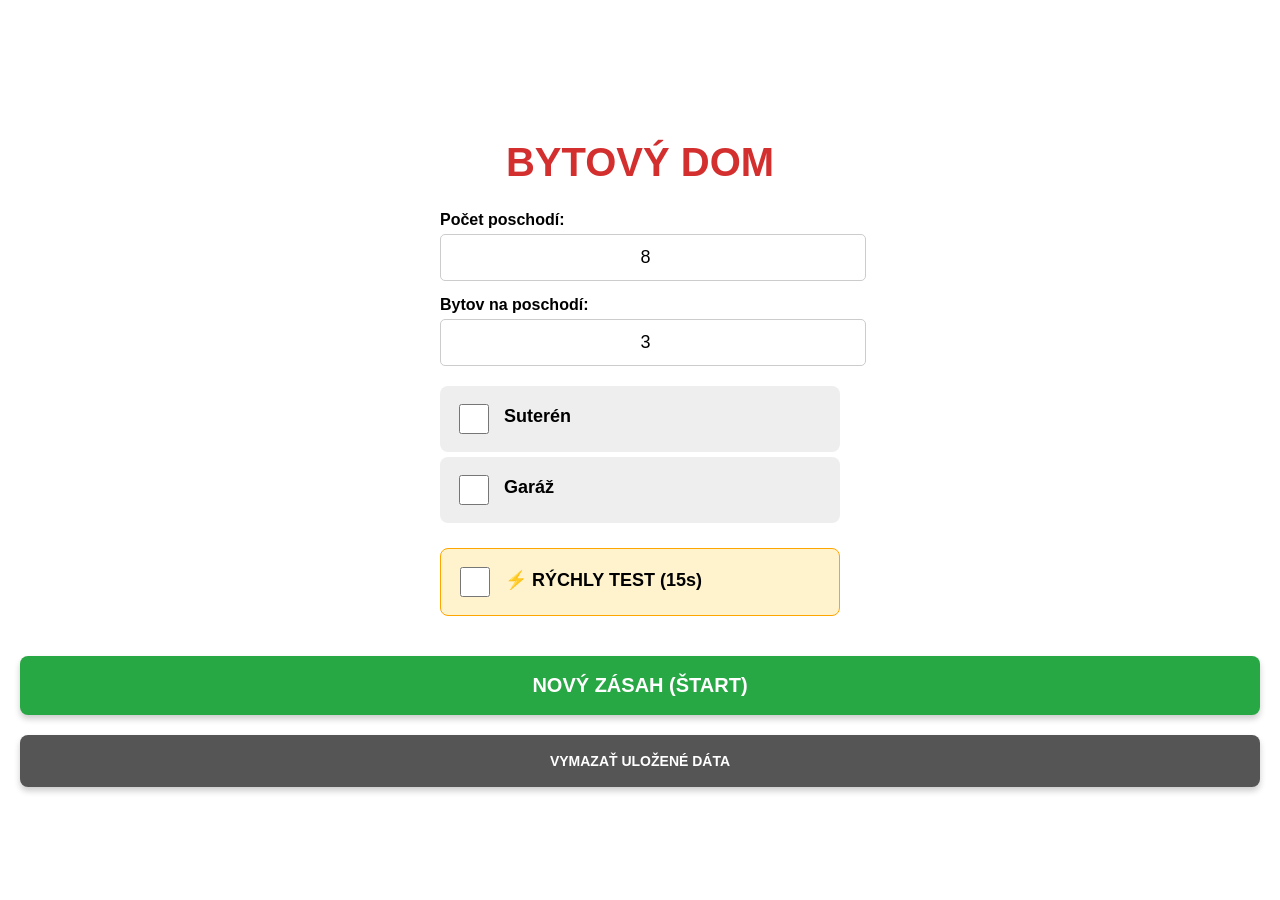
==== byty.html @ 1452c09b "Add files via upload" ====
<!DOCTYPE html>
<html lang="sk">
<head>
<link rel="manifest" href="manifest.json">
<meta charset="UTF-8">
<meta name="viewport" content="width=device-width, initial-scale=1.0, maximum-scale=1.0, user-scalable=no">
<meta name="mobile-web-app-capable" content="yes">
<meta name="apple-mobile-web-app-capable" content="yes">
<meta name="theme-color" content="#d32f2f">
<title>VELITEĽ: Bytový dom</title>
<style>
    /* CSS CORE */
    :root { --primary: #d32f2f; --dark: #222; --light: #f4f4f4; --blue: #007bff; --green: #28a745; }
    body { font-family: -apple-system, BlinkMacSystemFont, "Segoe UI", Roboto, Arial, sans-serif; background: var(--light); margin: 0; padding: 0; display: flex; flex-direction: column; height: 100vh; overflow: hidden; user-select: none; }
    
    /* NAVIGÁCIA */
    .tabs { display: flex; background: var(--dark); color: white; height: 60px; flex-shrink: 0; z-index: 100; box-shadow: 0 2px 5px rgba(0,0,0,0.2); }
    .tab { flex: 1; text-align: center; line-height: 60px; cursor: pointer; border-bottom: 5px solid transparent; font-weight: bold; font-size: 16px; text-transform: uppercase; }
    .tab.active { border-bottom-color: var(--primary); background: #333; }
    
    .sys-status { position: absolute; top: 20px; right: 15px; width: 12px; height: 12px; border-radius: 50%; background: gray; z-index: 200; border: 2px solid white; }
    .sys-running { background: #00ff00; box-shadow: 0 0 8px #00ff00; animation: pulseDot 1s infinite; }
    @keyframes pulseDot { 0% { opacity: 1; } 50% { opacity: 0.3; } 100% { opacity: 1; } }

    .tab-content { display: none; flex: 1; overflow-y: auto; position: relative; -webkit-overflow-scrolling: touch; padding-bottom: 80px; }
    .tab-content.active { display: block; }

    /* SETUP */
    .setup-screen { position: absolute; top: 0; left: 0; width: 100%; height: 100%; background: white; z-index: 5000; display: flex; flex-direction: column; align-items: center; justify-content: center; padding: 20px; box-sizing: border-box; }
    .setup-group { width: 100%; max-width: 400px; margin-bottom: 20px; text-align: left; }
    .setup-group label { font-weight: bold; display: block; margin-bottom: 5px; }
    .setup-group input { width: 100%; padding: 12px; font-size: 18px; border: 1px solid #ccc; border-radius: 5px; text-align: center; }
    .btn-big { width: 100%; padding: 18px; font-size: 20px; font-weight: bold; color: white; border: none; border-radius: 8px; cursor: pointer; margin-top: 15px; box-shadow: 0 4px 6px rgba(0,0,0,0.2); }
    .btn-green { background: var(--green); }
    .chk-line { display: flex; align-items: center; background: #eee; padding: 15px; margin-bottom: 5px; border-radius: 8px; font-size: 18px; }
    .chk-line input { width: 30px; height: 30px; margin-right: 15px; }

    /* MAPA */
    .table-wrapper { width: 100%; height: 100%; overflow: auto; padding: 5px; box-sizing: border-box; display:flex; flex-direction: column; align-items: center; }
    #mapScaleWrapper { transform-origin: top center; width: 100%; max-width: 700px; transition: transform 0.2s; padding-bottom: 60px; }
    
    .base-station { background: #e3f2fd; border: 3px dashed #007bff; padding: 15px; margin-bottom: 20px; text-align: center; border-radius: 8px; cursor: pointer; }
    .base-title { font-size: 16px; font-weight: bold; color: #0056b3; text-transform: uppercase; }
    .badge-zone { min-height: 40px; display: flex; flex-wrap: wrap; gap: 6px; justify-content: center; align-items: center; }

    /* TABLE LAYOUT */
    table.grid-table { width: 100%; border-collapse: collapse; background: white; table-layout: fixed; margin-bottom: 20px; }
    .grid-table th { background: #333; color: white; padding: 10px 2px; font-size: 11px; position: sticky; top: 0; z-index: 10; }
    .grid-table td { border: 1px solid #999; padding: 4px; text-align: center; vertical-align: middle; height: 50px; }
    
    .floor-header { background: #ddd; font-weight: bold; text-align: left; padding-left: 10px !important; font-size: 15px; border-top: 2px solid #444; color: black; }
    .room-id { font-weight: bold; color: var(--blue); text-decoration: underline; cursor: pointer; font-size: 16px; background: #fff; }
    .room-id.active { background: #ffeb3b !important; border: 3px solid black; }

    input.cell-inp { width: 100%; text-align: center; border: 1px solid #aaa; padding: 10px 0; font-size: 18px; font-weight: bold; border-radius: 4px; background: #fff; color: black; }
    input.cell-chk { width: 25px; height: 25px; border: 1px solid #666; }

    /* ODZNAKY & KARTY */
    .badge { display: inline-block; padding: 6px 10px; border-radius: 6px; font-size: 13px; font-weight: bold; color: white; margin: 3px; cursor: pointer; border: 1px solid rgba(0,0,0,0.3); box-shadow: 0 2px 4px rgba(0,0,0,0.3); }
    .badge.selected { border: 3px solid black; transform: scale(1.15); z-index: 100; box-shadow: 0 0 10px black; }
    .badge.badge-alarm { background-color: red !important; border-color: yellow !important; animation: pulse-red 1s infinite !important; box-shadow: 0 0 15px red; z-index: 200; }

    .group-card { background: white; border: 1px solid #ccc; border-radius: 8px; margin-bottom: 12px; padding: 12px; box-shadow: 0 2px 5px rgba(0,0,0,0.1); position: relative; overflow: hidden; transition: all 0.3s; }
    .group-card.selected { border: 4px solid var(--blue); background: #f0f8ff; }
    .group-card.card-alarm { border: 4px solid red !important; background: #ffebee !important; animation: pulse-red 1s infinite !important; box-shadow: 0 0 15px rgba(255,0,0,0.5) !important; z-index: 100; }

    @keyframes pulse-red { 0% { transform: scale(1); } 50% { transform: scale(1.02); background-color: #ffcdd2; border-color: red; } 100% { transform: scale(1); } }

    .card-color-strip { position: absolute; top:0; left:0; bottom:0; width: 12px; }
    .card-header { display: flex; justify-content: space-between; align-items: center; margin-bottom: 10px; padding-left: 20px; }
    .card-timer { font-family: monospace; font-size: 24px; font-weight: bold; background: #eee; padding: 5px 10px; border-radius: 6px; min-width: 80px; text-align: center; }
    .card-timer.running { background: #c8e6c9; color: #006400; border: 2px solid green; }
    .card-controls { display: flex; gap: 8px; flex-wrap: wrap; margin-top: 5px; align-items: center; padding-left: 20px; }
    .btn-ctrl { padding: 12px; border: none; border-radius: 6px; font-weight: bold; color: white; cursor: pointer; font-size: 14px; flex: 1; }
    .mem-input { width: 70px; padding: 8px; text-align: center; font-weight: bold; font-size: 18px; border: 2px solid #aaa; border-radius: 6px; z-index: 50; position: relative; }

    /* FOOTER */
    .footer { position: fixed; bottom: 0; left: 0; width: 100%; background: #222; color: white; display: flex; justify-content: space-around; padding: 12px 0; border-top: 4px solid var(--primary); font-size: 12px; z-index: 2000; box-shadow: 0 -4px 10px rgba(0,0,0,0.3); }
    .f-val { font-size: 18px; font-weight: bold; display: block; margin-top: 2px; }

    /* MODAL */
    .modal-wrap { position: fixed; top: 0; left: 0; width: 100%; height: 100%; background: rgba(0,0,0,0.9); z-index: 6000; display: none; align-items: center; justify-content: center; }
    .modal-box { background: white; width: 90%; max-width: 450px; padding: 25px; border-radius: 10px; text-align: center; border: 5px solid #333; }
    .modal-btn { width: 100%; padding: 15px; margin-top: 10px; border: none; font-weight: bold; color: white; border-radius: 8px; cursor: pointer; font-size: 18px; }
    .btn-overview { position: fixed; bottom: 90px; right: 20px; z-index: 4000; background: rgba(0,0,0,0.85); color: white; border: 2px solid white; padding: 12px 18px; border-radius: 30px; font-weight: bold; box-shadow: 0 4px 15px rgba(0,0,0,0.4); backdrop-filter: blur(5px); }

    /* TLAČ */
    @media print {
        .setup-screen, .tabs, .footer, .btn-ctrl, .base-station, button, .modal-wrap, .btn-overview, .sys-status { display: none !important; }
        body { height: auto; overflow: visible; background: white; padding: 0; margin: 0; }
        .tab-content { display: none !important; } 
        #final-report { display: block !important; font-family: sans-serif; padding: 20px; }
        .rep-table { width: 100%; border-collapse: collapse; margin-bottom: 15px; font-size: 12px; }
        .rep-table th, .rep-table td { border: 1px solid black; padding: 8px; text-align: center; }
    }
    #final-report { display: none; }
</style>
</head>
<body>

<div id="setupScreen" class="setup-screen">
    <h1 style="color:var(--primary); font-size:2.5rem;">BYTOVÝ DOM</h1>
    <div class="setup-group">
        <label>Počet poschodí:</label><input type="number" id="inpFloors" value="8">
        <label style="margin-top:15px">Bytov na poschodí:</label><input type="number" id="inpApts" value="3">
        <div style="margin-top:20px">
            <div class="chk-line"><input type="checkbox" id="chkSut"><label>Suterén</label></div>
            <div class="chk-line"><input type="checkbox" id="chkGar"><label>Garáž</label></div>
        </div>
    </div>
    <div class="setup-group">
        <div class="chk-line" style="background:#fff3cd; border:1px solid orange;">
            <input type="checkbox" id="chkTestMode"><label>⚡ RÝCHLY TEST (15s)</label>
        </div>
    </div>
    <button class="btn-big btn-green" onclick="appInit()">NOVÝ ZÁSAH (ŠTART)</button>
    <button class="btn-big" style="background:#555; margin-top:20px; font-size:14px;" onclick="forceReset()">VYMAZAŤ ULOŽENÉ DÁTA</button>
</div>

<div class="tabs">
    <div class="tab active" onclick="switchTab('map')">MAPA</div>
    <div class="tab" onclick="switchTab('forces')">SILY (ADP)</div>
    <div class="tab" onclick="switchTab('log')">DENNÍK</div>
    <div id="sysIndicator" class="sys-status"></div>
</div>

<div id="viewMap" class="tab-content active">
    <button class="btn-overview" onclick="toggleOverview()">👁️ CELÝ POHĽAD</button>
    <div id="mapRenderArea" class="table-wrapper">
        <div id="mapScaleWrapper">
            <div class="base-station">
                <div class="base-title">NÁSTUPNÝ PRIESTOR / ZÁKLADŇA</div>
                <div id="zone_BASE" class="badge-zone" onclick="logicHandleRoomClick('BASE')"></div>
            </div>
            <div id="gridContainer"></div>
        </div>
    </div>
</div>

<div id="viewForces" class="tab-content">
    <div style="padding:10px; padding-bottom: 120px;">
        <button class="btn-big" style="background:#333; margin-bottom:15px;" onclick="addForce()">+ PRIDAŤ SKUPINU</button>
        <div id="forcesList"></div>
    </div>
</div>

<div id="viewLog" class="tab-content" style="padding:10px;">
    <button class="btn-big" style="background:var(--primary); margin-bottom:20px; border:2px solid black;" onclick="finishIncident()">🏁 UKONČIŤ A TLAČIŤ</button>
    <button class="btn-big" style="background:#555; margin-bottom:20px;" onclick="forceReset()">🗑️ VYMAZAŤ DÁTA</button>
    <div id="logContent" style="font-family:monospace; font-size:12px;"></div>
</div>

<div class="footer">
    <div>PREHĽ.<br><span id="statSearch" class="f-val">0</span></div>
    <div>OSOBY<br><span id="statPers" class="f-val">0</span></div>
    <div style="color:#ff5252">ZRAN.<br><span id="statInj" class="f-val">0</span></div>
    <div style="color:#aaa">EXIT.<br><span id="statDead" class="f-val">0</span></div>
    <div style="color:#69f0ae">EVAK.<br><span id="statEvac" class="f-val">0</span></div>
    <div class="ver" style="position:absolute;right:2px;bottom:2px;font-size:9px;color:#555">v5.0</div>
</div>

<div id="modalGroup" class="modal-wrap">
    <div class="modal-box">
        <h2 id="mTitle">...</h2>
        <p id="mInfo">...<p>
        <div id="mAlarm" style="display:none; background:red; color:white; padding:10px; margin-bottom:10px; font-weight:bold;">🚨 POPLACH!</div>
        <button id="mBtnCheck" class="btn-big" style="background:orange; color:black; display:none;" onclick="confirmCheck()">POTVRDIŤ KONTROLU</button>
        <button class="btn-big" style="background:#007bff; margin-top:5px;" onclick="moveGroupFromModal()">PRESUNÚŤ</button>
        <button class="btn-big" style="background:orange; color:black" onclick="resetAir()">NOVÝ VZDUCH</button>
        <button class="btn-big" style="background:#d32f2f; margin-top:5px;" onclick="removeForce()">UKONČIŤ ČINNOSŤ</button>
        <button class="btn-big" style="background:#777; margin-top:15px;" onclick="document.getElementById('modalGroup').style.display='none'">ZAVRIEŤ</button>
    </div>
</div>

<div id="final-report">
    <h1>ZÁVEREČNÁ SPRÁVA O ZÁSAHU</h1>
    <p><strong>Typ:</strong> Bytový dom | <strong>Dátum:</strong> <span id="repDate"></span></p>
    
    <h3>1. Štatistika</h3>
    <table class="rep-table" style="width:100%">
        <tr><th>Prehľadané</th><th>Osoby</th><th>Zranení</th><th>Exitus</th><th>Evakuovaní</th></tr>
        <tr><td id="repSearch">0</td><td id="repPers">0</td><td id="repInj">0</td><td id="repDead">0</td><td id="repEvac">0</td></tr>
    </table>

    <h3>2. Detail Priestorov</h3>
    <table class="rep-table" style="width:100%">
        <thead><tr><th>Priestor</th><th>Osoby</th><th>Zranení</th><th>Exitus</th><th>Evakuovaní</th><th>Stav</th></tr></thead>
        <tbody id="repRoomsTable"></tbody>
    </table>

    <h3>3. Nasadené sily</h3>
    <p><strong>Celkový počet nasadených hasičov:</strong> <span id="repTotalMem" style="font-weight:bold">0</span></p>
    <table class="rep-table" style="width:100%">
        <thead><tr><th>Skupina</th><th>Členov</th><th>Poloha</th><th>Stav</th></tr></thead>
        <tbody id="repGroupTable"></tbody>
    </table>

    <h3>4. Denník</h3>
    <div id="repLog" style="font-family:monospace; font-size:11px; white-space: pre-wrap;"></div>
</div>

<script>
    const COLORS = [{bg:'#007bff',txt:'white'},{bg:'#ffd700',txt:'black'},{bg:'#28a745',txt:'white'},{bg:'#dc3545',txt:'white'},{bg:'#17a2b8',txt:'black'},{bg:'#6f42c1',txt:'white'},{bg:'#fd7e14',txt:'black'},{bg:'#e83e8c',txt:'white'},{bg:'#8B4513',txt:'white'},{bg:'#000000',txt:'white'}];
    
    // UNIKÁTNY KĽÚČ PRE BYTY
    const STORAGE_KEY = 'DATA_TREZOR_BYTY_V5';

    let APP = { 
        floors: 8, apts: 3, rooms: {}, groups:[], 
        selectedGroupId:null, 
        intervals:[900,1200,1500], // 15, 20, 25 min
        logs:[], audioCtx:null, overviewMode:false,
        lastId: 0, isRunning: false
    };

    function saveData() { if(APP.isRunning) localStorage.setItem(STORAGE_KEY, JSON.stringify(APP)); }
    function loadData() {
        const data = localStorage.getItem(STORAGE_KEY);
        if(data) { try { APP = { ...APP, ...JSON.parse(data) }; APP.audioCtx = null; return true; } catch(e){ return false; } }
        return false;
    }
    function forceReset() { if(confirm("Naozaj vymazať všetko?")) { localStorage.removeItem(STORAGE_KEY); location.reload(); } }

    function initAudio() { try { if(!APP.audioCtx) APP.audioCtx = new (window.AudioContext||window.webkitAudioContext)(); } catch(e){} }
    function playAlarmBeep(lvl){ 
        if(!APP.audioCtx)return; if(APP.audioCtx.state==='suspended')APP.audioCtx.resume(); 
        const o=APP.audioCtx.createOscillator(); const g=APP.audioCtx.createGain(); 
        o.frequency.value=800 + (lvl*100); o.connect(g); g.connect(APP.audioCtx.destination); 
        o.start(); o.stop(APP.audioCtx.currentTime+0.5); 
    }

    window.onload = function() {
        if(loadData() && APP.isRunning) {
            document.getElementById('setupScreen').style.display='none';
            initAudio();
            renderMapStructure(); renderMapBadgesOnly(); renderGroupList();
            setInterval(coreGameLoop, 1000);
            document.getElementById('sysIndicator').classList.add('sys-running');
            dbLog("--- OBNOVENIE RELÁCIE ---");
        }
    };

    function appInit() {
        initAudio();
        APP.floors = parseInt(document.getElementById('inpFloors').value);
        APP.apts = parseInt(document.getElementById('inpApts').value);
        if(document.getElementById('chkTestMode').checked) APP.intervals = [15,30,45];
        
        for(let f=APP.floors; f>=1; f--) {
            for(let a=1; a<=APP.apts; a++) dbCreateRoom(`${f}.${a}`);
        }
        if(document.getElementById('chkGar').checked) dbCreateRoom('GAR');
        if(document.getElementById('chkSut').checked) dbCreateRoom('SUT');

        APP.isRunning = true;
        document.getElementById('setupScreen').style.display='none';
        renderMapStructure(); renderMapBadgesOnly(); 
        
        setInterval(coreGameLoop, 1000);
        document.getElementById('sysIndicator').classList.add('sys-running');
        dbLog("Štart systému: Bytový dom");
        saveData();
    }

    function dbCreateRoom(id) { APP.rooms[id] = {s:false, p:0, i:0, d:0, e:0}; }

    function renderMapStructure() {
        let h = `<table class="grid-table"><thead><tr>
            <th>BYT</th><th>JEDNOTKY</th><th>✔</th><th>🔑</th><th>OS</th><th>ZR</th><th>EX</th><th>EV</th>
        </tr></thead><tbody>`;
        
        const row = (id) => `<tr>
            <td class="room-id" id="cell_${id}" onclick="logicHandleRoomClick('${id}')">${id}</td>
            <td id="badge_${id}" class="badge-zone" onclick="logicHandleRoomClick('${id}')"></td>
            <td><input type="checkbox" class="cell-chk" ${APP.rooms[id].s?'checked':''} onchange="dbUpdateRoom('${id}','s',this.checked)"></td>
            <td><input type="checkbox" class="cell-chk"></td>
            <td><input type="number" class="cell-inp" value="${APP.rooms[id].p}" onclick="this.select()" onchange="dbUpdateRoom('${id}','p',this.value)"></td>
            <td><input type="number" class="cell-inp" value="${APP.rooms[id].i}" style="color:red" onclick="this.select()" onchange="dbUpdateRoom('${id}','i',this.value)"></td>
            <td><input type="number" class="cell-inp" value="${APP.rooms[id].d}" style="background:black;color:white" onclick="this.select()" onchange="dbUpdateRoom('${id}','d',this.value)"></td>
            <td><input type="number" class="cell-inp" value="${APP.rooms[id].e}" style="color:green" onclick="this.select()" onchange="dbUpdateRoom('${id}','e',this.value)"></td>
        </tr>`;

        for(let f=APP.floors; f>=1; f--) {
            h += `<tr><td colspan="8" class="floor-header" id="floor_${f}">${f}. POSCHODIE</td></tr>`;
            for(let a=1; a<=APP.apts; a++) h += row(`${f}.${a}`);
        }
        if(APP.rooms['GAR']) h += `<tr><td colspan="8" class="floor-header">GARÁŽE</td></tr>` + row('GAR');
        if(APP.rooms['SUT']) h += `<tr><td colspan="8" class="floor-header">SUTERÉN</td></tr>` + row('SUT');
        
        document.getElementById('gridContainer').innerHTML = h + "</tbody></table>";
        updateFloorColors();
    }

    function renderMapBadgesOnly() {
        document.querySelectorAll('.badge-zone').forEach(el => el.innerHTML = "");
        APP.groups.forEach(g => {
            if(g.status === 'finished') return;
            let b = document.createElement('span');
            let isAlarm = (g.alarmLevel > g.ackLevel);
            let alarmClass = isAlarm ? 'badge-alarm' : '';
            b.className = `badge ${APP.selectedGroupId===g.id?'selected':''} ${alarmClass}`;
            b.style.backgroundColor = g.colorObj.bg; b.style.color = g.colorObj.txt;
            b.innerText = g.name;
            b.onclick = (e) => { e.stopPropagation(); logicBadgeClick(g.id); };
            let t = (g.loc==='BASE')?'zone_BASE':`badge_${g.loc}`;
            let z = document.getElementById(t); if(z) z.appendChild(b);
        });
        
        document.querySelectorAll('.room-id').forEach(e => e.classList.remove('active'));
        if(APP.selectedGroupId) {
            let g = APP.groups.find(x => x.id === APP.selectedGroupId);
            if(g && g.loc !== 'BASE') {
                let cell = document.getElementById(`cell_${g.loc}`);
                if(cell) cell.classList.add('active');
            }
        }
        updateFloorColors();
    }

    function renderGroupList() {
        const area = document.getElementById('forcesList'); area.innerHTML = "";
        APP.groups.forEach(g => {
            if(g.status === 'finished') return;
            let alarmClass = (g.alarmLevel > g.ackLevel) ? 'card-alarm' : '';
            let div = document.createElement('div');
            div.className = `group-card ${APP.selectedGroupId===g.id?'selected':''} ${alarmClass}`;
            div.onclick = () => logicSelectGroup(g.id);
            let tmClass = g.status === 'running' ? 'card-timer running' : 'card-timer';
            div.innerHTML = `<div class="card-color-strip" style="background:${g.colorObj.bg}"></div>
                <div class="card-header"><div><b>${g.name}</b> <small>(${g.loc})</small></div><div class="${tmClass}" id="tm_${g.id}">${utilFormatTime(g.elapsed)}</div></div>
                <div style="font-size:14px; margin-bottom:10px; padding-left:18px; display:flex; align-items:center;">
                    Počet hasičov: <input type="number" class="mem-input" value="${g.members}" onclick="event.stopPropagation(); this.select();" oninput="dbUpdateMember(${g.id}, this.value)">
                </div>
                <div class="card-controls">
                    ${(g.alarmLevel>g.ackLevel) ? `<button class="btn-ctrl btn-confirm" onclick="event.stopPropagation();logicOpenGroupModal(${g.id})">ALARM!</button>` : ''}
                    ${g.status==='idle' ? `<button class="btn-ctrl" style="background:green" onclick="event.stopPropagation();logicTimerStart(${g.id})">ŠTART</button>` : `<button class="btn-ctrl" style="background:red" onclick="event.stopPropagation();logicTimerStop(${g.id})">STOP</button>`}
                    <button class="btn-ctrl" style="background:#333" onclick="event.stopPropagation();logicOpenGroupModal(${g.id})">INFO</button>
                </div>`;
            area.appendChild(div);
        });
    }

    function addForce() {
        APP.lastId++; let id = APP.lastId;
        let displayName = `SKUPINA ${APP.groups.length + 1}`;
        APP.groups.push({id:id, name:displayName, loc:'BASE', status:'idle', elapsed:0, alarmLevel:0, ackLevel:0, members:2, colorObj:COLORS[(id-1)%COLORS.length]});
        logicSelectGroup(id); renderMapBadgesOnly(); renderGroupList(); dbLog(`Vytvorená: ${displayName}`); saveData();
    }
    function logicSelectGroup(id) { APP.selectedGroupId = (APP.selectedGroupId===id) ? null : id; renderGroupList(); renderMapBadgesOnly(); }
    function logicHandleRoomClick(id) {
        if(APP.selectedGroupId) {
            let g = APP.groups.find(x=>x.id===APP.selectedGroupId);
            if(g) { g.loc = id; APP.selectedGroupId=null; dbLog(`${g.name} presun -> ${id}`); renderMapBadgesOnly(); renderGroupList(); saveData(); }
        }
    }
    function coreGameLoop() {
        let redraw = false;
        APP.groups.forEach(g => {
            if(g.status === 'running') {
                g.elapsed++;
                let el = document.getElementById(`tm_${g.id}`); if(el) el.innerText = utilFormatTime(g.elapsed);
                if(g.elapsed >= APP.intervals[0] && g.alarmLevel === 0) { g.alarmLevel = 1; redraw = true; playAlarmBeep(1); }
                if(g.elapsed >= APP.intervals[1] && g.alarmLevel === 1) { g.alarmLevel = 2; redraw = true; playAlarmBeep(2); }
                if(g.elapsed >= APP.intervals[2] && g.alarmLevel === 2) { g.alarmLevel = 3; redraw = true; playAlarmBeep(3); }
            }
        });
        if(redraw) { renderGroupList(); renderMapBadgesOnly(); }
        if(Date.now() % 5000 < 100) saveData();
    }
    function dbUpdateRoom(id, f, v) { 
        if(f!=='s') v=parseInt(v)||0;
        let old = APP.rooms[id][f]; APP.rooms[id][f] = v; 
        if(f==='s' && v===true && old===false) dbLog(`${id}: PREHĽADANÉ`);
        if(f==='p' && v > old) dbLog(`${id}: Nájdená OSOBA (Spolu: ${v})`);
        
        if(f==='s') updateFloorColors();
        dbCalcTotals(); saveData();
    }
    function dbUpdateMember(id, v) { APP.groups.find(x=>x.id===id).members = parseInt(v)||0; updateFooterStats(); saveData(); }
    function updateFooterStats(){ dbCalcTotals(); }
    function updateFloorColors() {
        for(let f=1; f<=APP.floors; f++) {
            let el = document.getElementById(`floor_${f}`);
            if(!el) continue;
            let tot=0, ok=0;
            for(let a=1; a<=APP.apts; a++) { if(APP.rooms[`${f}.${a}`]) { tot++; if(APP.rooms[`${f}.${a}`].s) ok++; } }
            if(tot>0 && ok===tot) el.style.background = '#c8e6c9'; 
            else if(ok>0) el.style.background = '#fff9c4'; 
            else el.style.background = '#ddd';
        }
    }
    function dbCalcTotals() {
        let s=0,p=0,i=0,d=0,e=0;
        for(let k in APP.rooms) { let r = APP.rooms[k]; if(r.s) s++; p+=r.p; i+=r.i; d+=r.d; e+=r.e; }
        document.getElementById('statSearch').innerText=s; document.getElementById('statPers').innerText=p;
        document.getElementById('statInj').innerText=i; document.getElementById('statDead').innerText=d; document.getElementById('statEvac').innerText=e;
        return {s,p,i,d,e};
    }
    let _modId = null;
    function logicBadgeClick(id) { let g=APP.groups.find(x=>x.id===id); if(g.alarmLevel>g.ackLevel) logicOpenGroupModal(id); else logicSelectGroup(id); }
    function logicOpenGroupModal(id) { _modId=id; let g=APP.groups.find(x=>x.id===id); document.getElementById('mTitle').innerText=g.name; document.getElementById('mInfo').innerText=`Poloha: ${g.loc} | Čas: ${utilFormatTime(g.elapsed)}`; let alert=document.getElementById('mAlarm'); let btn=document.getElementById('mBtnCheck'); if(g.alarmLevel>g.ackLevel){alert.style.display='block';btn.style.display='block';}else{alert.style.display='none';btn.style.display='none';} document.getElementById('modalGroup').style.display='flex'; }
    function confirmCheck() { let g=APP.groups.find(x=>x.id===_modId); g.ackLevel=g.alarmLevel; uiCloseModal(); renderGroupList(); renderMapBadgesOnly(); saveData(); }
    function moveGroupFromModal() { APP.selectedGroupId = _modId; uiCloseModal(); switchTab('map'); }
    function resetAir() { if(confirm("Vymeniť fľaše?")) { let g=APP.groups.find(x=>x.id===_modId); g.elapsed=0; g.alarmLevel=0; g.ackLevel=0; uiCloseModal(); renderGroupList(); renderMapBadgesOnly(); saveData(); } }
    function removeForce() { if(confirm("Ukončiť?")) { APP.groups.find(x=>x.id===_modId).status='finished'; uiCloseModal(); renderGroupList(); renderMapBadgesOnly(); saveData(); } }
    function logicTimerStart(id){ APP.groups.find(x=>x.id===id).status='running'; renderGroupList(); saveData(); }
    function logicTimerStop(id){ APP.groups.find(x=>x.id===id).status='idle'; renderGroupList(); saveData(); }
    function switchTab(t) { document.querySelectorAll('.tab').forEach(x=>x.classList.remove('active')); document.querySelectorAll('.tab-content').forEach(x=>x.classList.remove('active')); if(t==='map'){document.querySelectorAll('.tab')[0].classList.add('active');document.getElementById('viewMap').classList.add('active');} if(t==='forces'){document.querySelectorAll('.tab')[1].classList.add('active');document.getElementById('viewForces').classList.add('active');} if(t==='log'){document.querySelectorAll('.tab')[2].classList.add('active');document.getElementById('viewLog').classList.add('active');} }
    function uiCloseModal() { document.getElementById('modalGroup').style.display='none'; }
    function toggleOverview() { APP.overviewMode=!APP.overviewMode; let w=document.getElementById('mapScaleWrapper'); if(APP.overviewMode){ let h=window.innerHeight-150; let s=Math.min(h/w.scrollHeight,1); w.style.width="100%"; w.style.transform=`scale(${s})`; w.style.width=`${100/s}%`; } else { w.style.transform="scale(1)"; w.style.width="100%"; } }
    function dbLog(m) { let t=new Date().toLocaleTimeString(); APP.logs.push({t,m}); document.getElementById('logContent').innerHTML=`<div><b>${t}</b> ${m}</div>`+document.getElementById('logContent').innerHTML; saveData(); }
    function utilFormatTime(s) { return new Date(s*1000).toISOString().substr(14,5); }
    function finishIncident() { 
        if(!confirm("Ukončiť zásah?"))return; 
        document.getElementById('repDate').innerText=new Date().toLocaleString(); 
        let s=dbCalcTotals(); document.getElementById('repSearch').innerText=s.s; document.getElementById('repPers').innerText=s.p; document.getElementById('repInj').innerText=s.i; document.getElementById('repDead').innerText=s.d; document.getElementById('repEvac').innerText=s.e;
        let t=""; let totalMem = 0;
        APP.groups.forEach(g=>{ totalMem += parseInt(g.members)||0; t+=`<tr><td>${g.name}</td><td>${g.members}</td><td>${g.loc}</td><td>${g.status} (${utilFormatTime(g.elapsed)})</td></tr>`; }); 
        document.getElementById('repGroupTable').innerHTML=t;
        document.getElementById('repTotalMem').innerText = totalMem;
        let rt = "";
        for(let k in APP.rooms) { let r = APP.rooms[k]; if(r.s || r.p>0 || r.i>0 || r.d>0 || r.e>0) { rt += `<tr><td>${k}</td><td>${r.p}</td><td>${r.i}</td><td>${r.d}</td><td>${r.e}</td><td>${r.s?'PREHĽADANÉ':'-'}</td></tr>`; } }
        document.getElementById('repRoomsTable').innerHTML = rt;
        document.getElementById('repLog').innerText=APP.logs.map(l=>`[${l.t}] ${l.m}`).join('\n');
        window.print(); 
    }
    setInterval(updateFooterStats, 2000);
<script>
    if ('serviceWorker' in navigator) { navigator.serviceWorker.register('./sw.js'); }
</script>
</body>
</html>
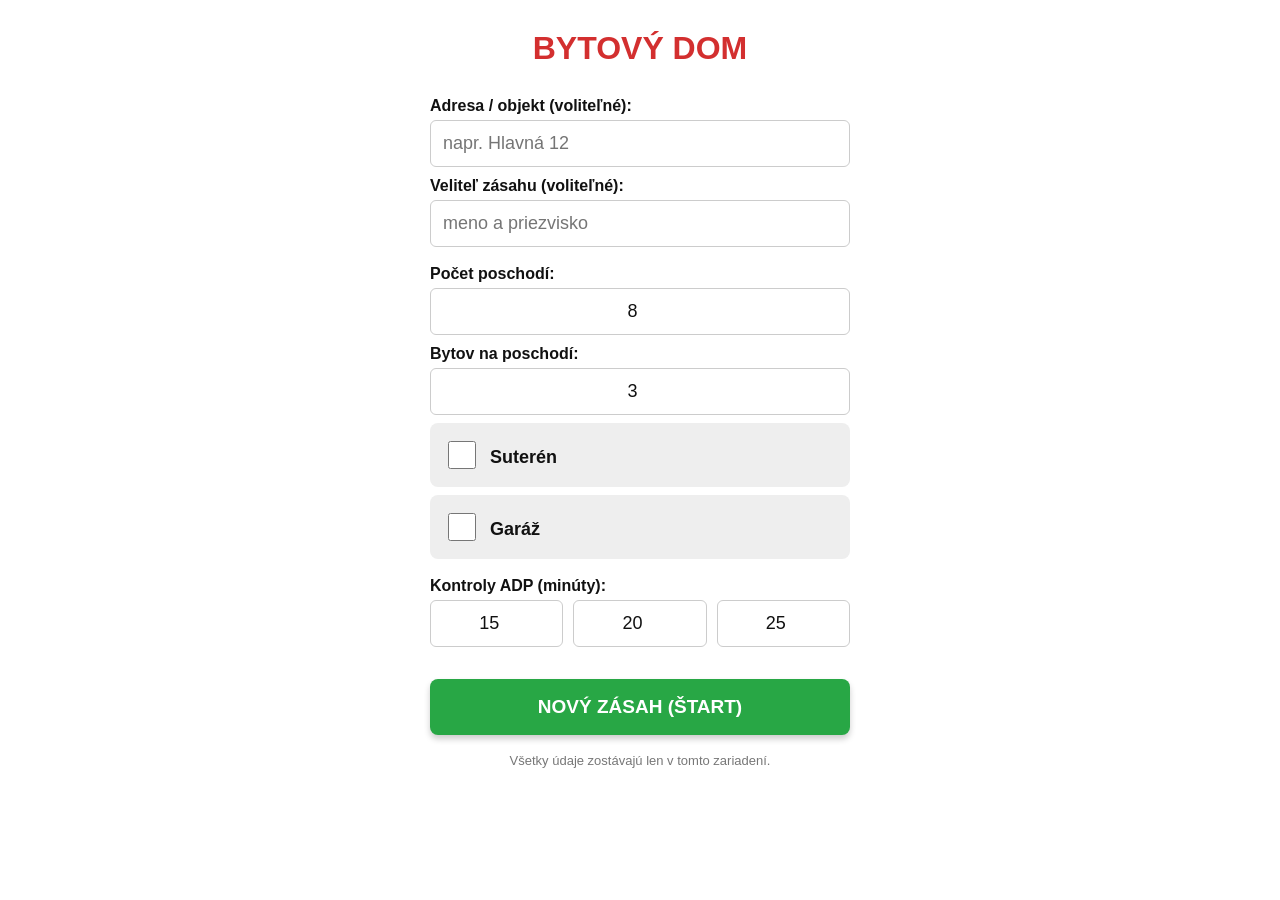
==== commit f802d2da: "Prepracovanie aplikácie: spoločné jadro, spoľahlivé časovače ADP a tabletové UI (v6) Architektúra: -" ====
--- a/byty.html
+++ b/byty.html
@@ -1,432 +1,213 @@
-<!DOCTYPE html>
-<html lang="sk">
-<head>
-<link rel="manifest" href="manifest.json">
-<meta charset="UTF-8">
-<meta name="viewport" content="width=device-width, initial-scale=1.0, maximum-scale=1.0, user-scalable=no">
-<meta name="mobile-web-app-capable" content="yes">
-<meta name="apple-mobile-web-app-capable" content="yes">
-<meta name="theme-color" content="#d32f2f">
-<title>VELITEĽ: Bytový dom</title>
-<style>
-    /* CSS CORE */
-    :root { --primary: #d32f2f; --dark: #222; --light: #f4f4f4; --blue: #007bff; --green: #28a745; }
-    body { font-family: -apple-system, BlinkMacSystemFont, "Segoe UI", Roboto, Arial, sans-serif; background: var(--light); margin: 0; padding: 0; display: flex; flex-direction: column; height: 100vh; overflow: hidden; user-select: none; }
-    
-    /* NAVIGÁCIA */
-    .tabs { display: flex; background: var(--dark); color: white; height: 60px; flex-shrink: 0; z-index: 100; box-shadow: 0 2px 5px rgba(0,0,0,0.2); }
-    .tab { flex: 1; text-align: center; line-height: 60px; cursor: pointer; border-bottom: 5px solid transparent; font-weight: bold; font-size: 16px; text-transform: uppercase; }
-    .tab.active { border-bottom-color: var(--primary); background: #333; }
-    
-    .sys-status { position: absolute; top: 20px; right: 15px; width: 12px; height: 12px; border-radius: 50%; background: gray; z-index: 200; border: 2px solid white; }
-    .sys-running { background: #00ff00; box-shadow: 0 0 8px #00ff00; animation: pulseDot 1s infinite; }
-    @keyframes pulseDot { 0% { opacity: 1; } 50% { opacity: 0.3; } 100% { opacity: 1; } }
-
-    .tab-content { display: none; flex: 1; overflow-y: auto; position: relative; -webkit-overflow-scrolling: touch; padding-bottom: 80px; }
-    .tab-content.active { display: block; }
-
-    /* SETUP */
-    .setup-screen { position: absolute; top: 0; left: 0; width: 100%; height: 100%; background: white; z-index: 5000; display: flex; flex-direction: column; align-items: center; justify-content: center; padding: 20px; box-sizing: border-box; }
-    .setup-group { width: 100%; max-width: 400px; margin-bottom: 20px; text-align: left; }
-    .setup-group label { font-weight: bold; display: block; margin-bottom: 5px; }
-    .setup-group input { width: 100%; padding: 12px; font-size: 18px; border: 1px solid #ccc; border-radius: 5px; text-align: center; }
-    .btn-big { width: 100%; padding: 18px; font-size: 20px; font-weight: bold; color: white; border: none; border-radius: 8px; cursor: pointer; margin-top: 15px; box-shadow: 0 4px 6px rgba(0,0,0,0.2); }
-    .btn-green { background: var(--green); }
-    .chk-line { display: flex; align-items: center; background: #eee; padding: 15px; margin-bottom: 5px; border-radius: 8px; font-size: 18px; }
-    .chk-line input { width: 30px; height: 30px; margin-right: 15px; }
-
-    /* MAPA */
-    .table-wrapper { width: 100%; height: 100%; overflow: auto; padding: 5px; box-sizing: border-box; display:flex; flex-direction: column; align-items: center; }
-    #mapScaleWrapper { transform-origin: top center; width: 100%; max-width: 700px; transition: transform 0.2s; padding-bottom: 60px; }
-    
-    .base-station { background: #e3f2fd; border: 3px dashed #007bff; padding: 15px; margin-bottom: 20px; text-align: center; border-radius: 8px; cursor: pointer; }
-    .base-title { font-size: 16px; font-weight: bold; color: #0056b3; text-transform: uppercase; }
-    .badge-zone { min-height: 40px; display: flex; flex-wrap: wrap; gap: 6px; justify-content: center; align-items: center; }
-
-    /* TABLE LAYOUT */
-    table.grid-table { width: 100%; border-collapse: collapse; background: white; table-layout: fixed; margin-bottom: 20px; }
-    .grid-table th { background: #333; color: white; padding: 10px 2px; font-size: 11px; position: sticky; top: 0; z-index: 10; }
-    .grid-table td { border: 1px solid #999; padding: 4px; text-align: center; vertical-align: middle; height: 50px; }
-    
-    .floor-header { background: #ddd; font-weight: bold; text-align: left; padding-left: 10px !important; font-size: 15px; border-top: 2px solid #444; color: black; }
-    .room-id { font-weight: bold; color: var(--blue); text-decoration: underline; cursor: pointer; font-size: 16px; background: #fff; }
-    .room-id.active { background: #ffeb3b !important; border: 3px solid black; }
-
-    input.cell-inp { width: 100%; text-align: center; border: 1px solid #aaa; padding: 10px 0; font-size: 18px; font-weight: bold; border-radius: 4px; background: #fff; color: black; }
-    input.cell-chk { width: 25px; height: 25px; border: 1px solid #666; }
-
-    /* ODZNAKY & KARTY */
-    .badge { display: inline-block; padding: 6px 10px; border-radius: 6px; font-size: 13px; font-weight: bold; color: white; margin: 3px; cursor: pointer; border: 1px solid rgba(0,0,0,0.3); box-shadow: 0 2px 4px rgba(0,0,0,0.3); }
-    .badge.selected { border: 3px solid black; transform: scale(1.15); z-index: 100; box-shadow: 0 0 10px black; }
-    .badge.badge-alarm { background-color: red !important; border-color: yellow !important; animation: pulse-red 1s infinite !important; box-shadow: 0 0 15px red; z-index: 200; }
-
-    .group-card { background: white; border: 1px solid #ccc; border-radius: 8px; margin-bottom: 12px; padding: 12px; box-shadow: 0 2px 5px rgba(0,0,0,0.1); position: relative; overflow: hidden; transition: all 0.3s; }
-    .group-card.selected { border: 4px solid var(--blue); background: #f0f8ff; }
-    .group-card.card-alarm { border: 4px solid red !important; background: #ffebee !important; animation: pulse-red 1s infinite !important; box-shadow: 0 0 15px rgba(255,0,0,0.5) !important; z-index: 100; }
-
-    @keyframes pulse-red { 0% { transform: scale(1); } 50% { transform: scale(1.02); background-color: #ffcdd2; border-color: red; } 100% { transform: scale(1); } }
-
-    .card-color-strip { position: absolute; top:0; left:0; bottom:0; width: 12px; }
-    .card-header { display: flex; justify-content: space-between; align-items: center; margin-bottom: 10px; padding-left: 20px; }
-    .card-timer { font-family: monospace; font-size: 24px; font-weight: bold; background: #eee; padding: 5px 10px; border-radius: 6px; min-width: 80px; text-align: center; }
-    .card-timer.running { background: #c8e6c9; color: #006400; border: 2px solid green; }
-    .card-controls { display: flex; gap: 8px; flex-wrap: wrap; margin-top: 5px; align-items: center; padding-left: 20px; }
-    .btn-ctrl { padding: 12px; border: none; border-radius: 6px; font-weight: bold; color: white; cursor: pointer; font-size: 14px; flex: 1; }
-    .mem-input { width: 70px; padding: 8px; text-align: center; font-weight: bold; font-size: 18px; border: 2px solid #aaa; border-radius: 6px; z-index: 50; position: relative; }
-
-    /* FOOTER */
-    .footer { position: fixed; bottom: 0; left: 0; width: 100%; background: #222; color: white; display: flex; justify-content: space-around; padding: 12px 0; border-top: 4px solid var(--primary); font-size: 12px; z-index: 2000; box-shadow: 0 -4px 10px rgba(0,0,0,0.3); }
-    .f-val { font-size: 18px; font-weight: bold; display: block; margin-top: 2px; }
-
-    /* MODAL */
-    .modal-wrap { position: fixed; top: 0; left: 0; width: 100%; height: 100%; background: rgba(0,0,0,0.9); z-index: 6000; display: none; align-items: center; justify-content: center; }
-    .modal-box { background: white; width: 90%; max-width: 450px; padding: 25px; border-radius: 10px; text-align: center; border: 5px solid #333; }
-    .modal-btn { width: 100%; padding: 15px; margin-top: 10px; border: none; font-weight: bold; color: white; border-radius: 8px; cursor: pointer; font-size: 18px; }
-    .btn-overview { position: fixed; bottom: 90px; right: 20px; z-index: 4000; background: rgba(0,0,0,0.85); color: white; border: 2px solid white; padding: 12px 18px; border-radius: 30px; font-weight: bold; box-shadow: 0 4px 15px rgba(0,0,0,0.4); backdrop-filter: blur(5px); }
-
-    /* TLAČ */
-    @media print {
-        .setup-screen, .tabs, .footer, .btn-ctrl, .base-station, button, .modal-wrap, .btn-overview, .sys-status { display: none !important; }
-        body { height: auto; overflow: visible; background: white; padding: 0; margin: 0; }
-        .tab-content { display: none !important; } 
-        #final-report { display: block !important; font-family: sans-serif; padding: 20px; }
-        .rep-table { width: 100%; border-collapse: collapse; margin-bottom: 15px; font-size: 12px; }
-        .rep-table th, .rep-table td { border: 1px solid black; padding: 8px; text-align: center; }
-    }
-    #final-report { display: none; }
-</style>
-</head>
-<body>
-
-<div id="setupScreen" class="setup-screen">
-    <h1 style="color:var(--primary); font-size:2.5rem;">BYTOVÝ DOM</h1>
-    <div class="setup-group">
-        <label>Počet poschodí:</label><input type="number" id="inpFloors" value="8">
-        <label style="margin-top:15px">Bytov na poschodí:</label><input type="number" id="inpApts" value="3">
-        <div style="margin-top:20px">
-            <div class="chk-line"><input type="checkbox" id="chkSut"><label>Suterén</label></div>
-            <div class="chk-line"><input type="checkbox" id="chkGar"><label>Garáž</label></div>
-        </div>
-    </div>
-    <div class="setup-group">
-        <div class="chk-line" style="background:#fff3cd; border:1px solid orange;">
-            <input type="checkbox" id="chkTestMode"><label>⚡ RÝCHLY TEST (15s)</label>
-        </div>
-    </div>
-    <button class="btn-big btn-green" onclick="appInit()">NOVÝ ZÁSAH (ŠTART)</button>
-    <button class="btn-big" style="background:#555; margin-top:20px; font-size:14px;" onclick="forceReset()">VYMAZAŤ ULOŽENÉ DÁTA</button>
-</div>
-
-<div class="tabs">
-    <div class="tab active" onclick="switchTab('map')">MAPA</div>
-    <div class="tab" onclick="switchTab('forces')">SILY (ADP)</div>
-    <div class="tab" onclick="switchTab('log')">DENNÍK</div>
-    <div id="sysIndicator" class="sys-status"></div>
-</div>
-
-<div id="viewMap" class="tab-content active">
-    <button class="btn-overview" onclick="toggleOverview()">👁️ CELÝ POHĽAD</button>
-    <div id="mapRenderArea" class="table-wrapper">
-        <div id="mapScaleWrapper">
-            <div class="base-station">
-                <div class="base-title">NÁSTUPNÝ PRIESTOR / ZÁKLADŇA</div>
-                <div id="zone_BASE" class="badge-zone" onclick="logicHandleRoomClick('BASE')"></div>
-            </div>
-            <div id="gridContainer"></div>
-        </div>
-    </div>
-</div>
-
-<div id="viewForces" class="tab-content">
-    <div style="padding:10px; padding-bottom: 120px;">
-        <button class="btn-big" style="background:#333; margin-bottom:15px;" onclick="addForce()">+ PRIDAŤ SKUPINU</button>
-        <div id="forcesList"></div>
-    </div>
-</div>
-
-<div id="viewLog" class="tab-content" style="padding:10px;">
-    <button class="btn-big" style="background:var(--primary); margin-bottom:20px; border:2px solid black;" onclick="finishIncident()">🏁 UKONČIŤ A TLAČIŤ</button>
-    <button class="btn-big" style="background:#555; margin-bottom:20px;" onclick="forceReset()">🗑️ VYMAZAŤ DÁTA</button>
-    <div id="logContent" style="font-family:monospace; font-size:12px;"></div>
-</div>
-
-<div class="footer">
-    <div>PREHĽ.<br><span id="statSearch" class="f-val">0</span></div>
-    <div>OSOBY<br><span id="statPers" class="f-val">0</span></div>
-    <div style="color:#ff5252">ZRAN.<br><span id="statInj" class="f-val">0</span></div>
-    <div style="color:#aaa">EXIT.<br><span id="statDead" class="f-val">0</span></div>
-    <div style="color:#69f0ae">EVAK.<br><span id="statEvac" class="f-val">0</span></div>
-    <div class="ver" style="position:absolute;right:2px;bottom:2px;font-size:9px;color:#555">v5.0</div>
-</div>
-
-<div id="modalGroup" class="modal-wrap">
-    <div class="modal-box">
-        <h2 id="mTitle">...</h2>
-        <p id="mInfo">...<p>
-        <div id="mAlarm" style="display:none; background:red; color:white; padding:10px; margin-bottom:10px; font-weight:bold;">🚨 POPLACH!</div>
-        <button id="mBtnCheck" class="btn-big" style="background:orange; color:black; display:none;" onclick="confirmCheck()">POTVRDIŤ KONTROLU</button>
-        <button class="btn-big" style="background:#007bff; margin-top:5px;" onclick="moveGroupFromModal()">PRESUNÚŤ</button>
-        <button class="btn-big" style="background:orange; color:black" onclick="resetAir()">NOVÝ VZDUCH</button>
-        <button class="btn-big" style="background:#d32f2f; margin-top:5px;" onclick="removeForce()">UKONČIŤ ČINNOSŤ</button>
-        <button class="btn-big" style="background:#777; margin-top:15px;" onclick="document.getElementById('modalGroup').style.display='none'">ZAVRIEŤ</button>
-    </div>
-</div>
-
-<div id="final-report">
-    <h1>ZÁVEREČNÁ SPRÁVA O ZÁSAHU</h1>
-    <p><strong>Typ:</strong> Bytový dom | <strong>Dátum:</strong> <span id="repDate"></span></p>
-    
-    <h3>1. Štatistika</h3>
-    <table class="rep-table" style="width:100%">
-        <tr><th>Prehľadané</th><th>Osoby</th><th>Zranení</th><th>Exitus</th><th>Evakuovaní</th></tr>
-        <tr><td id="repSearch">0</td><td id="repPers">0</td><td id="repInj">0</td><td id="repDead">0</td><td id="repEvac">0</td></tr>
-    </table>
-
-    <h3>2. Detail Priestorov</h3>
-    <table class="rep-table" style="width:100%">
-        <thead><tr><th>Priestor</th><th>Osoby</th><th>Zranení</th><th>Exitus</th><th>Evakuovaní</th><th>Stav</th></tr></thead>
-        <tbody id="repRoomsTable"></tbody>
-    </table>
-
-    <h3>3. Nasadené sily</h3>
-    <p><strong>Celkový počet nasadených hasičov:</strong> <span id="repTotalMem" style="font-weight:bold">0</span></p>
-    <table class="rep-table" style="width:100%">
-        <thead><tr><th>Skupina</th><th>Členov</th><th>Poloha</th><th>Stav</th></tr></thead>
-        <tbody id="repGroupTable"></tbody>
-    </table>
-
-    <h3>4. Denník</h3>
-    <div id="repLog" style="font-family:monospace; font-size:11px; white-space: pre-wrap;"></div>
-</div>
-
-<script>
-    const COLORS = [{bg:'#007bff',txt:'white'},{bg:'#ffd700',txt:'black'},{bg:'#28a745',txt:'white'},{bg:'#dc3545',txt:'white'},{bg:'#17a2b8',txt:'black'},{bg:'#6f42c1',txt:'white'},{bg:'#fd7e14',txt:'black'},{bg:'#e83e8c',txt:'white'},{bg:'#8B4513',txt:'white'},{bg:'#000000',txt:'white'}];
-    
-    // UNIKÁTNY KĽÚČ PRE BYTY
-    const STORAGE_KEY = 'DATA_TREZOR_BYTY_V5';
-
-    let APP = { 
-        floors: 8, apts: 3, rooms: {}, groups:[], 
-        selectedGroupId:null, 
-        intervals:[900,1200,1500], // 15, 20, 25 min
-        logs:[], audioCtx:null, overviewMode:false,
-        lastId: 0, isRunning: false
-    };
-
-    function saveData() { if(APP.isRunning) localStorage.setItem(STORAGE_KEY, JSON.stringify(APP)); }
-    function loadData() {
-        const data = localStorage.getItem(STORAGE_KEY);
-        if(data) { try { APP = { ...APP, ...JSON.parse(data) }; APP.audioCtx = null; return true; } catch(e){ return false; } }
-        return false;
-    }
-    function forceReset() { if(confirm("Naozaj vymazať všetko?")) { localStorage.removeItem(STORAGE_KEY); location.reload(); } }
-
-    function initAudio() { try { if(!APP.audioCtx) APP.audioCtx = new (window.AudioContext||window.webkitAudioContext)(); } catch(e){} }
-    function playAlarmBeep(lvl){ 
-        if(!APP.audioCtx)return; if(APP.audioCtx.state==='suspended')APP.audioCtx.resume(); 
-        const o=APP.audioCtx.createOscillator(); const g=APP.audioCtx.createGain(); 
-        o.frequency.value=800 + (lvl*100); o.connect(g); g.connect(APP.audioCtx.destination); 
-        o.start(); o.stop(APP.audioCtx.currentTime+0.5); 
-    }
-
-    window.onload = function() {
-        if(loadData() && APP.isRunning) {
-            document.getElementById('setupScreen').style.display='none';
-            initAudio();
-            renderMapStructure(); renderMapBadgesOnly(); renderGroupList();
-            setInterval(coreGameLoop, 1000);
-            document.getElementById('sysIndicator').classList.add('sys-running');
-            dbLog("--- OBNOVENIE RELÁCIE ---");
-        }
-    };
-
-    function appInit() {
-        initAudio();
-        APP.floors = parseInt(document.getElementById('inpFloors').value);
-        APP.apts = parseInt(document.getElementById('inpApts').value);
-        if(document.getElementById('chkTestMode').checked) APP.intervals = [15,30,45];
-        
-        for(let f=APP.floors; f>=1; f--) {
-            for(let a=1; a<=APP.apts; a++) dbCreateRoom(`${f}.${a}`);
-        }
-        if(document.getElementById('chkGar').checked) dbCreateRoom('GAR');
-        if(document.getElementById('chkSut').checked) dbCreateRoom('SUT');
-
-        APP.isRunning = true;
-        document.getElementById('setupScreen').style.display='none';
-        renderMapStructure(); renderMapBadgesOnly(); 
-        
-        setInterval(coreGameLoop, 1000);
-        document.getElementById('sysIndicator').classList.add('sys-running');
-        dbLog("Štart systému: Bytový dom");
-        saveData();
-    }
-
-    function dbCreateRoom(id) { APP.rooms[id] = {s:false, p:0, i:0, d:0, e:0}; }
-
-    function renderMapStructure() {
-        let h = `<table class="grid-table"><thead><tr>
-            <th>BYT</th><th>JEDNOTKY</th><th>✔</th><th>🔑</th><th>OS</th><th>ZR</th><th>EX</th><th>EV</th>
-        </tr></thead><tbody>`;
-        
-        const row = (id) => `<tr>
-            <td class="room-id" id="cell_${id}" onclick="logicHandleRoomClick('${id}')">${id}</td>
-            <td id="badge_${id}" class="badge-zone" onclick="logicHandleRoomClick('${id}')"></td>
-            <td><input type="checkbox" class="cell-chk" ${APP.rooms[id].s?'checked':''} onchange="dbUpdateRoom('${id}','s',this.checked)"></td>
-            <td><input type="checkbox" class="cell-chk"></td>
-            <td><input type="number" class="cell-inp" value="${APP.rooms[id].p}" onclick="this.select()" onchange="dbUpdateRoom('${id}','p',this.value)"></td>
-            <td><input type="number" class="cell-inp" value="${APP.rooms[id].i}" style="color:red" onclick="this.select()" onchange="dbUpdateRoom('${id}','i',this.value)"></td>
-            <td><input type="number" class="cell-inp" value="${APP.rooms[id].d}" style="background:black;color:white" onclick="this.select()" onchange="dbUpdateRoom('${id}','d',this.value)"></td>
-            <td><input type="number" class="cell-inp" value="${APP.rooms[id].e}" style="color:green" onclick="this.select()" onchange="dbUpdateRoom('${id}','e',this.value)"></td>
-        </tr>`;
-
-        for(let f=APP.floors; f>=1; f--) {
-            h += `<tr><td colspan="8" class="floor-header" id="floor_${f}">${f}. POSCHODIE</td></tr>`;
-            for(let a=1; a<=APP.apts; a++) h += row(`${f}.${a}`);
-        }
-        if(APP.rooms['GAR']) h += `<tr><td colspan="8" class="floor-header">GARÁŽE</td></tr>` + row('GAR');
-        if(APP.rooms['SUT']) h += `<tr><td colspan="8" class="floor-header">SUTERÉN</td></tr>` + row('SUT');
-        
-        document.getElementById('gridContainer').innerHTML = h + "</tbody></table>";
-        updateFloorColors();
-    }
-
-    function renderMapBadgesOnly() {
-        document.querySelectorAll('.badge-zone').forEach(el => el.innerHTML = "");
-        APP.groups.forEach(g => {
-            if(g.status === 'finished') return;
-            let b = document.createElement('span');
-            let isAlarm = (g.alarmLevel > g.ackLevel);
-            let alarmClass = isAlarm ? 'badge-alarm' : '';
-            b.className = `badge ${APP.selectedGroupId===g.id?'selected':''} ${alarmClass}`;
-            b.style.backgroundColor = g.colorObj.bg; b.style.color = g.colorObj.txt;
-            b.innerText = g.name;
-            b.onclick = (e) => { e.stopPropagation(); logicBadgeClick(g.id); };
-            let t = (g.loc==='BASE')?'zone_BASE':`badge_${g.loc}`;
-            let z = document.getElementById(t); if(z) z.appendChild(b);
-        });
-        
-        document.querySelectorAll('.room-id').forEach(e => e.classList.remove('active'));
-        if(APP.selectedGroupId) {
-            let g = APP.groups.find(x => x.id === APP.selectedGroupId);
-            if(g && g.loc !== 'BASE') {
-                let cell = document.getElementById(`cell_${g.loc}`);
-                if(cell) cell.classList.add('active');
-            }
-        }
-        updateFloorColors();
-    }
-
-    function renderGroupList() {
-        const area = document.getElementById('forcesList'); area.innerHTML = "";
-        APP.groups.forEach(g => {
-            if(g.status === 'finished') return;
-            let alarmClass = (g.alarmLevel > g.ackLevel) ? 'card-alarm' : '';
-            let div = document.createElement('div');
-            div.className = `group-card ${APP.selectedGroupId===g.id?'selected':''} ${alarmClass}`;
-            div.onclick = () => logicSelectGroup(g.id);
-            let tmClass = g.status === 'running' ? 'card-timer running' : 'card-timer';
-            div.innerHTML = `<div class="card-color-strip" style="background:${g.colorObj.bg}"></div>
-                <div class="card-header"><div><b>${g.name}</b> <small>(${g.loc})</small></div><div class="${tmClass}" id="tm_${g.id}">${utilFormatTime(g.elapsed)}</div></div>
-                <div style="font-size:14px; margin-bottom:10px; padding-left:18px; display:flex; align-items:center;">
-                    Počet hasičov: <input type="number" class="mem-input" value="${g.members}" onclick="event.stopPropagation(); this.select();" oninput="dbUpdateMember(${g.id}, this.value)">
-                </div>
-                <div class="card-controls">
-                    ${(g.alarmLevel>g.ackLevel) ? `<button class="btn-ctrl btn-confirm" onclick="event.stopPropagation();logicOpenGroupModal(${g.id})">ALARM!</button>` : ''}
-                    ${g.status==='idle' ? `<button class="btn-ctrl" style="background:green" onclick="event.stopPropagation();logicTimerStart(${g.id})">ŠTART</button>` : `<button class="btn-ctrl" style="background:red" onclick="event.stopPropagation();logicTimerStop(${g.id})">STOP</button>`}
-                    <button class="btn-ctrl" style="background:#333" onclick="event.stopPropagation();logicOpenGroupModal(${g.id})">INFO</button>
-                </div>`;
-            area.appendChild(div);
-        });
-    }
-
-    function addForce() {
-        APP.lastId++; let id = APP.lastId;
-        let displayName = `SKUPINA ${APP.groups.length + 1}`;
-        APP.groups.push({id:id, name:displayName, loc:'BASE', status:'idle', elapsed:0, alarmLevel:0, ackLevel:0, members:2, colorObj:COLORS[(id-1)%COLORS.length]});
-        logicSelectGroup(id); renderMapBadgesOnly(); renderGroupList(); dbLog(`Vytvorená: ${displayName}`); saveData();
-    }
-    function logicSelectGroup(id) { APP.selectedGroupId = (APP.selectedGroupId===id) ? null : id; renderGroupList(); renderMapBadgesOnly(); }
-    function logicHandleRoomClick(id) {
-        if(APP.selectedGroupId) {
-            let g = APP.groups.find(x=>x.id===APP.selectedGroupId);
-            if(g) { g.loc = id; APP.selectedGroupId=null; dbLog(`${g.name} presun -> ${id}`); renderMapBadgesOnly(); renderGroupList(); saveData(); }
-        }
-    }
-    function coreGameLoop() {
-        let redraw = false;
-        APP.groups.forEach(g => {
-            if(g.status === 'running') {
-                g.elapsed++;
-                let el = document.getElementById(`tm_${g.id}`); if(el) el.innerText = utilFormatTime(g.elapsed);
-                if(g.elapsed >= APP.intervals[0] && g.alarmLevel === 0) { g.alarmLevel = 1; redraw = true; playAlarmBeep(1); }
-                if(g.elapsed >= APP.intervals[1] && g.alarmLevel === 1) { g.alarmLevel = 2; redraw = true; playAlarmBeep(2); }
-                if(g.elapsed >= APP.intervals[2] && g.alarmLevel === 2) { g.alarmLevel = 3; redraw = true; playAlarmBeep(3); }
-            }
-        });
-        if(redraw) { renderGroupList(); renderMapBadgesOnly(); }
-        if(Date.now() % 5000 < 100) saveData();
-    }
-    function dbUpdateRoom(id, f, v) { 
-        if(f!=='s') v=parseInt(v)||0;
-        let old = APP.rooms[id][f]; APP.rooms[id][f] = v; 
-        if(f==='s' && v===true && old===false) dbLog(`${id}: PREHĽADANÉ`);
-        if(f==='p' && v > old) dbLog(`${id}: Nájdená OSOBA (Spolu: ${v})`);
-        
-        if(f==='s') updateFloorColors();
-        dbCalcTotals(); saveData();
-    }
-    function dbUpdateMember(id, v) { APP.groups.find(x=>x.id===id).members = parseInt(v)||0; updateFooterStats(); saveData(); }
-    function updateFooterStats(){ dbCalcTotals(); }
-    function updateFloorColors() {
-        for(let f=1; f<=APP.floors; f++) {
-            let el = document.getElementById(`floor_${f}`);
-            if(!el) continue;
-            let tot=0, ok=0;
-            for(let a=1; a<=APP.apts; a++) { if(APP.rooms[`${f}.${a}`]) { tot++; if(APP.rooms[`${f}.${a}`].s) ok++; } }
-            if(tot>0 && ok===tot) el.style.background = '#c8e6c9'; 
-            else if(ok>0) el.style.background = '#fff9c4'; 
-            else el.style.background = '#ddd';
-        }
-    }
-    function dbCalcTotals() {
-        let s=0,p=0,i=0,d=0,e=0;
-        for(let k in APP.rooms) { let r = APP.rooms[k]; if(r.s) s++; p+=r.p; i+=r.i; d+=r.d; e+=r.e; }
-        document.getElementById('statSearch').innerText=s; document.getElementById('statPers').innerText=p;
-        document.getElementById('statInj').innerText=i; document.getElementById('statDead').innerText=d; document.getElementById('statEvac').innerText=e;
-        return {s,p,i,d,e};
-    }
-    let _modId = null;
-    function logicBadgeClick(id) { let g=APP.groups.find(x=>x.id===id); if(g.alarmLevel>g.ackLevel) logicOpenGroupModal(id); else logicSelectGroup(id); }
-    function logicOpenGroupModal(id) { _modId=id; let g=APP.groups.find(x=>x.id===id); document.getElementById('mTitle').innerText=g.name; document.getElementById('mInfo').innerText=`Poloha: ${g.loc} | Čas: ${utilFormatTime(g.elapsed)}`; let alert=document.getElementById('mAlarm'); let btn=document.getElementById('mBtnCheck'); if(g.alarmLevel>g.ackLevel){alert.style.display='block';btn.style.display='block';}else{alert.style.display='none';btn.style.display='none';} document.getElementById('modalGroup').style.display='flex'; }
-    function confirmCheck() { let g=APP.groups.find(x=>x.id===_modId); g.ackLevel=g.alarmLevel; uiCloseModal(); renderGroupList(); renderMapBadgesOnly(); saveData(); }
-    function moveGroupFromModal() { APP.selectedGroupId = _modId; uiCloseModal(); switchTab('map'); }
-    function resetAir() { if(confirm("Vymeniť fľaše?")) { let g=APP.groups.find(x=>x.id===_modId); g.elapsed=0; g.alarmLevel=0; g.ackLevel=0; uiCloseModal(); renderGroupList(); renderMapBadgesOnly(); saveData(); } }
-    function removeForce() { if(confirm("Ukončiť?")) { APP.groups.find(x=>x.id===_modId).status='finished'; uiCloseModal(); renderGroupList(); renderMapBadgesOnly(); saveData(); } }
-    function logicTimerStart(id){ APP.groups.find(x=>x.id===id).status='running'; renderGroupList(); saveData(); }
-    function logicTimerStop(id){ APP.groups.find(x=>x.id===id).status='idle'; renderGroupList(); saveData(); }
-    function switchTab(t) { document.querySelectorAll('.tab').forEach(x=>x.classList.remove('active')); document.querySelectorAll('.tab-content').forEach(x=>x.classList.remove('active')); if(t==='map'){document.querySelectorAll('.tab')[0].classList.add('active');document.getElementById('viewMap').classList.add('active');} if(t==='forces'){document.querySelectorAll('.tab')[1].classList.add('active');document.getElementById('viewForces').classList.add('active');} if(t==='log'){document.querySelectorAll('.tab')[2].classList.add('active');document.getElementById('viewLog').classList.add('active');} }
-    function uiCloseModal() { document.getElementById('modalGroup').style.display='none'; }
-    function toggleOverview() { APP.overviewMode=!APP.overviewMode; let w=document.getElementById('mapScaleWrapper'); if(APP.overviewMode){ let h=window.innerHeight-150; let s=Math.min(h/w.scrollHeight,1); w.style.width="100%"; w.style.transform=`scale(${s})`; w.style.width=`${100/s}%`; } else { w.style.transform="scale(1)"; w.style.width="100%"; } }
-    function dbLog(m) { let t=new Date().toLocaleTimeString(); APP.logs.push({t,m}); document.getElementById('logContent').innerHTML=`<div><b>${t}</b> ${m}</div>`+document.getElementById('logContent').innerHTML; saveData(); }
-    function utilFormatTime(s) { return new Date(s*1000).toISOString().substr(14,5); }
-    function finishIncident() { 
-        if(!confirm("Ukončiť zásah?"))return; 
-        document.getElementById('repDate').innerText=new Date().toLocaleString(); 
-        let s=dbCalcTotals(); document.getElementById('repSearch').innerText=s.s; document.getElementById('repPers').innerText=s.p; document.getElementById('repInj').innerText=s.i; document.getElementById('repDead').innerText=s.d; document.getElementById('repEvac').innerText=s.e;
-        let t=""; let totalMem = 0;
-        APP.groups.forEach(g=>{ totalMem += parseInt(g.members)||0; t+=`<tr><td>${g.name}</td><td>${g.members}</td><td>${g.loc}</td><td>${g.status} (${utilFormatTime(g.elapsed)})</td></tr>`; }); 
-        document.getElementById('repGroupTable').innerHTML=t;
-        document.getElementById('repTotalMem').innerText = totalMem;
-        let rt = "";
-        for(let k in APP.rooms) { let r = APP.rooms[k]; if(r.s || r.p>0 || r.i>0 || r.d>0 || r.e>0) { rt += `<tr><td>${k}</td><td>${r.p}</td><td>${r.i}</td><td>${r.d}</td><td>${r.e}</td><td>${r.s?'PREHĽADANÉ':'-'}</td></tr>`; } }
-        document.getElementById('repRoomsTable').innerHTML = rt;
-        document.getElementById('repLog').innerText=APP.logs.map(l=>`[${l.t}] ${l.m}`).join('\n');
-        window.print(); 
-    }
-    setInterval(updateFooterStats, 2000);
-<script>
-    if ('serviceWorker' in navigator) { navigator.serviceWorker.register('./sw.js'); }
-</script>
-</body>
-</html>+<!DOCTYPE html>
+<html lang="sk">
+<head>
+<link rel="manifest" href="manifest.json">
+<meta charset="UTF-8">
+<meta name="viewport" content="width=device-width, initial-scale=1.0, maximum-scale=1.0, user-scalable=no">
+<meta name="mobile-web-app-capable" content="yes">
+<meta name="apple-mobile-web-app-capable" content="yes">
+<meta name="theme-color" content="#d32f2f">
+<title>VELITEĽ: Bytový dom</title>
+<link rel="stylesheet" href="core.css">
+<style>
+    :root { --primary: #d32f2f; }
+
+    /* MAPA — tabuľka bytov */
+    #mapScaleWrapper { max-width: 780px; margin: 0 auto; }
+    table.grid-table { width: 100%; min-width: 640px; border-collapse: collapse; background: white; table-layout: fixed; margin-bottom: 20px; }
+    .grid-table th { background: #333; color: white; padding: 10px 2px; font-size: 12px; position: sticky; top: 0; z-index: 10; }
+    .grid-table td { border: 1px solid #999; padding: 4px 2px; text-align: center; vertical-align: middle; }
+    .floor-header { background: #ddd; font-weight: bold; text-align: left; padding-left: 10px !important; font-size: 15px; border-top: 2px solid #444; color: black; }
+    .room-id { font-weight: bold; color: var(--blue); text-decoration: underline; cursor: pointer; font-size: 17px; background: #fff; }
+    .room-id.active { background: #ffeb3b !important; border: 3px solid black; color: #000; }
+    .cell-chk { width: 28px; height: 28px; }
+
+    body.dark .grid-table { background: #222426; }
+    body.dark .grid-table td { border-color: #555; }
+    body.dark .room-id { background: #222426; }
+</style>
+</head>
+<body>
+
+<div id="setupScreen" class="setup-screen">
+    <h1 style="color:var(--primary)" onclick="setupSecretTap()">BYTOVÝ DOM</h1>
+    <div class="setup-scroll">
+        <div class="setup-group">
+            <label>Adresa / objekt (voliteľné):</label>
+            <input type="text" id="inpAddr" placeholder="napr. Hlavná 12">
+            <label>Veliteľ zásahu (voliteľné):</label>
+            <input type="text" id="inpCmdr" placeholder="meno a priezvisko">
+        </div>
+        <div class="setup-group">
+            <label>Počet poschodí:</label>
+            <input type="number" id="inpFloors" value="8">
+            <label>Bytov na poschodí:</label>
+            <input type="number" id="inpApts" value="3">
+            <div class="chk-line"><input type="checkbox" id="chkSut"><label for="chkSut">Suterén</label></div>
+            <div class="chk-line"><input type="checkbox" id="chkGar"><label for="chkGar">Garáž</label></div>
+        </div>
+        <div class="setup-group">
+            <label>Kontroly ADP (minúty):</label>
+            <div class="int-row">
+                <input type="number" id="inpInt1" value="15">
+                <input type="number" id="inpInt2" value="20">
+                <input type="number" id="inpInt3" value="25">
+            </div>
+        </div>
+        <div class="setup-group" id="testModeWrap" style="display:none">
+            <div class="chk-line warn"><input type="checkbox" id="chkTestMode"><label for="chkTestMode">⚡ RÝCHLY TEST (15s)</label></div>
+        </div>
+        <button class="btn-big btn-green" onclick="appInit()">NOVÝ ZÁSAH (ŠTART)</button>
+        <p class="setup-note">Všetky údaje zostávajú len v tomto zariadení.</p>
+    </div>
+</div>
+
+<div class="tabs">
+    <div class="tab active" data-tab="map" onclick="switchTab('map')">MAPA</div>
+    <div class="tab" data-tab="forces" onclick="switchTab('forces')">SILY (ADP)</div>
+    <div class="tab" data-tab="log" onclick="switchTab('log')">DENNÍK</div>
+    <button class="btn-dark" onclick="toggleDark()" title="Denný / nočný režim">🌓</button>
+    <div id="sysIndicator" class="sys-status"></div>
+</div>
+
+<div class="main-area">
+    <div id="viewMap" class="tab-content active">
+        <button class="btn-overview" onclick="toggleOverview()">👁️ CELÝ POHĽAD</button>
+        <div class="table-wrapper">
+            <div id="mapScaleWrapper">
+                <div class="base-station">
+                    <div class="base-title">NÁSTUPNÝ PRIESTOR / ZÁKLADŇA</div>
+                    <div id="zone_BASE" class="badge-zone" onclick="logicHandleRoomClick('BASE')"></div>
+                </div>
+                <div id="gridContainer"></div>
+            </div>
+        </div>
+    </div>
+
+    <div id="viewForces" class="tab-content">
+        <div style="padding:10px; padding-bottom:120px;">
+            <button class="btn-big" style="background:#333; margin-bottom:15px;" onclick="addForce()">+ PRIDAŤ SKUPINU</button>
+            <div id="forcesList"></div>
+        </div>
+    </div>
+
+    <div id="viewLog" class="tab-content">
+        <div class="log-pad">
+            <button class="btn-big btn-primary" onclick="finishIncident()">🏁 UKONČIŤ ZÁSAH A VYTVORIŤ PDF</button>
+            <div class="manual-log">
+                <input type="text" id="manualLogInput" placeholder="Poznámka do denníka…" onkeydown="if(event.key==='Enter')addManualLog()">
+                <button onclick="addManualLog()">ZAPÍSAŤ</button>
+            </div>
+            <div id="logContent" class="log-content"></div>
+            <div class="danger-zone">
+                <button class="btn-big" style="background:#444" onclick="exportJSON()">💾 EXPORT DÁT (JSON)</button>
+                <button class="btn-big" style="background:#7b1f1f" onclick="forceReset()">🗑️ VYMAZAŤ VŠETKY DÁTA</button>
+            </div>
+        </div>
+    </div>
+</div>
+
+<div class="footer">
+    <div>PREHĽADANÉ<br><span id="statSearch" class="f-val">0</span></div>
+    <div>OSOBY<br><span id="statPers" class="f-val">0</span></div>
+    <div class="f-red">ZRANENÍ<br><span id="statInj" class="f-val">0</span></div>
+    <div class="f-gray">EXITUS<br><span id="statDead" class="f-val">0</span></div>
+    <div class="f-green">EVAKUOVANÍ<br><span id="statEvac" class="f-val">0</span></div>
+    <div class="f-blue">ČAS ZÁSAHU<br><span id="statTime" class="f-val">—</span></div>
+    <div class="f-orange"><span id="statNextName">KONTROLA O</span><br><span id="statNext" class="f-val">—</span></div>
+    <div class="ver">v6.0</div>
+</div>
+
+<script src="core.js"></script>
+<script>
+    function appInit() {
+        APP.rooms = {}; APP.groups = []; APP.logs = []; APP.lastId = 0; APP.selectedGroupId = null;
+        APP.floors = numVal('inpFloors', 8);
+        APP.apts = numVal('inpApts', 3);
+        for (let f = APP.floors; f >= 1; f--) {
+            for (let a = 1; a <= APP.apts; a++) dbCreateRoom(f + '.' + a);
+        }
+        if (document.getElementById('chkGar').checked) dbCreateRoom('GAR');
+        if (document.getElementById('chkSut').checked) dbCreateRoom('SUT');
+        coreStartIncident();
+    }
+
+    function rowHTML(id) {
+        const r = APP.rooms[id];
+        return '<tr>' +
+            '<td class="room-id" id="cell_' + id + '" onclick="logicHandleRoomClick(\'' + id + '\')">' + id + '</td>' +
+            '<td id="badge_' + id + '" class="badge-zone" onclick="logicHandleRoomClick(\'' + id + '\')"></td>' +
+            '<td><input type="checkbox" class="cell-chk" ' + (r.s ? 'checked' : '') + ' onchange="dbUpdateRoom(\'' + id + '\',\'s\',this.checked)"></td>' +
+            '<td><input type="checkbox" class="cell-chk" ' + (r.k ? 'checked' : '') + ' onchange="dbUpdateRoom(\'' + id + '\',\'k\',this.checked)"></td>' +
+            '<td>' + stepperHTML(id, 'p', r.p, 'sm') + '</td>' +
+            '<td>' + stepperHTML(id, 'i', r.i, 'sm inp-red') + '</td>' +
+            '<td>' + stepperHTML(id, 'd', r.d, 'sm inp-dark') + '</td>' +
+            '<td>' + stepperHTML(id, 'e', r.e, 'sm inp-green') + '</td>' +
+        '</tr>';
+    }
+
+    function renderMapStructure() {
+        let h = '<table class="grid-table">' +
+            '<colgroup><col style="width:10%"><col style="width:20%"><col style="width:7%"><col style="width:7%"><col style="width:14%"><col style="width:14%"><col style="width:14%"><col style="width:14%"></colgroup>' +
+            '<thead><tr><th>BYT</th><th>JEDNOTKY</th><th>✔</th><th>🔑</th><th>OSOBY</th><th>ZRAN.</th><th>EXIT.</th><th>EVAK.</th></tr></thead><tbody>';
+        for (let f = APP.floors; f >= 1; f--) {
+            h += '<tr><td colspan="8" class="floor-header" id="floor_' + f + '">' + f + '. POSCHODIE</td></tr>';
+            for (let a = 1; a <= APP.apts; a++) h += rowHTML(f + '.' + a);
+        }
+        if (APP.rooms['GAR']) h += '<tr><td colspan="8" class="floor-header">GARÁŽE</td></tr>' + rowHTML('GAR');
+        if (APP.rooms['SUT']) h += '<tr><td colspan="8" class="floor-header">SUTERÉN</td></tr>' + rowHTML('SUT');
+        document.getElementById('gridContainer').innerHTML = h + '</tbody></table>';
+        updateFloorColors();
+    }
+
+    function updateFloorColors() {
+        for (let f = 1; f <= APP.floors; f++) {
+            const el = document.getElementById('floor_' + f);
+            if (!el) continue;
+            let tot = 0, ok = 0;
+            for (let a = 1; a <= APP.apts; a++) {
+                const r = APP.rooms[f + '.' + a];
+                if (r) { tot++; if (r.s) ok++; }
+            }
+            el.innerText = f + '. POSCHODIE — prehľadané ' + ok + '/' + tot;
+            el.style.background = (tot > 0 && ok === tot) ? '#a5d6a7' : (ok > 0 ? '#fff59d' : '#ddd');
+        }
+    }
+
+    function highlightTargets() {
+        document.querySelectorAll('.room-id').forEach(e => e.classList.remove('active'));
+        const g = APP.selectedGroupId ? findG(APP.selectedGroupId) : null;
+        if (g && g.loc !== 'BASE') {
+            const c = document.getElementById('cell_' + g.loc);
+            if (c) c.classList.add('active');
+        }
+    }
+
+    function reportDetail() {
+        let rt = '';
+        for (const k in APP.rooms) {
+            const r = APP.rooms[k];
+            if (r.s || r.k || r.p > 0 || r.i > 0 || r.d > 0 || r.e > 0) {
+                rt += '<tr><td>' + k + '</td><td>' + (r.s ? 'ÁNO' : '—') + '</td><td>' + (r.k ? 'ÁNO' : '—') + '</td><td>' + r.p + '</td><td>' + r.i + '</td><td>' + r.d + '</td><td>' + r.e + '</td></tr>';
+            }
+        }
+        if (!rt) rt = '<tr><td colspan="7">Bez záznamov</td></tr>';
+        return '<table class="rep-table"><thead><tr><th>Priestor</th><th>Prehľadané</th><th>Kľúče</th><th>Osoby</th><th>Zranení</th><th>Exitus</th><th>Evak.</th></tr></thead><tbody>' + rt + '</tbody></table>';
+    }
+
+    coreSetup({
+        key: 'VELITEL_BYTY_V6',
+        legacyKeys: ['DATA_TREZOR_BYTY_V5'],
+        typeLabel: 'Bytový dom',
+        baseLoc: 'BASE',
+        defaults: { floors: 8, apts: 3 },
+        renderMap: renderMapStructure,
+        badgeContainer: loc => loc === 'BASE' ? 'zone_BASE' : 'badge_' + loc,
+        highlightTargets: highlightTargets,
+        onRoomUpdated: (id, f) => { if (f === 's') updateFloorColors(); },
+        reportDetail: reportDetail
+    });
+</script>
+
+</body>
+</html>
--- a/core.css
+++ b/core.css
@@ -0,0 +1,147 @@
+/* core.css — spoločné štýly aplikácie VELITEĽ Zásah (v6) */
+:root { --dark: #222; --light: #f4f4f4; --blue: #007bff; --green: #28a745; --red: #d32f2f; }
+* { -webkit-tap-highlight-color: transparent; }
+body { font-family: -apple-system, BlinkMacSystemFont, "Segoe UI", Roboto, Arial, sans-serif; background: var(--light); color: #111; margin: 0; display: flex; flex-direction: column; height: 100vh; height: 100dvh; overflow: hidden; user-select: none; }
+
+/* ===== NAVIGÁCIA ===== */
+.tabs { display: flex; align-items: stretch; background: var(--dark); color: white; height: 60px; flex-shrink: 0; z-index: 100; box-shadow: 0 2px 5px rgba(0,0,0,0.2); }
+.tab { flex: 1; text-align: center; line-height: 55px; cursor: pointer; border-bottom: 5px solid transparent; font-weight: bold; font-size: 16px; text-transform: uppercase; }
+.tab.active { border-bottom-color: var(--primary); background: #333; }
+.btn-dark { width: 54px; background: transparent; border: none; font-size: 22px; cursor: pointer; color: white; flex-shrink: 0; }
+.sys-status { width: 12px; height: 12px; border-radius: 50%; background: gray; border: 2px solid white; align-self: center; margin: 0 10px 0 2px; flex-shrink: 0; }
+.sys-running { background: #00ff00; box-shadow: 0 0 8px #00ff00; animation: pulseDot 1s infinite; }
+@keyframes pulseDot { 0% { opacity: 1; } 50% { opacity: 0.3; } 100% { opacity: 1; } }
+
+/* ===== LAYOUT ===== */
+.main-area { flex: 1; display: flex; min-height: 0; }
+.tab-content { display: none; overflow-y: auto; -webkit-overflow-scrolling: touch; padding-bottom: 100px; position: relative; box-sizing: border-box; }
+.tab-content.active { display: block; flex: 1; }
+
+/* ===== BANNER PRESUNU ===== */
+.move-banner { position: fixed; top: 60px; left: 0; right: 0; z-index: 3000; background: #0d47a1; color: white; display: flex; align-items: center; justify-content: space-between; gap: 10px; padding: 10px 14px; font-size: 16px; box-shadow: 0 3px 8px rgba(0,0,0,0.4); }
+.move-banner button { background: white; color: #0d47a1; border: none; border-radius: 6px; padding: 10px 16px; font-weight: bold; font-size: 14px; cursor: pointer; flex-shrink: 0; }
+
+/* ===== TOAST (späť/undo) ===== */
+.core-toast { position: fixed; bottom: 100px; left: 50%; transform: translateX(-50%); z-index: 7000; background: rgba(0,0,0,0.92); color: #fff; padding: 12px 16px; border-radius: 10px; display: flex; gap: 14px; align-items: center; font-size: 15px; box-shadow: 0 4px 14px rgba(0,0,0,0.5); max-width: 92%; box-sizing: border-box; }
+.core-toast button { background: #ffd700; border: none; color: #000; border-radius: 6px; padding: 9px 16px; font-weight: bold; font-size: 14px; cursor: pointer; }
+
+/* ===== SETUP ===== */
+.setup-screen { position: absolute; inset: 0; background: white; z-index: 5000; display: flex; flex-direction: column; align-items: center; overflow-y: auto; padding: 30px 20px; box-sizing: border-box; }
+.setup-screen h1 { margin: 0 0 20px; text-align: center; }
+.setup-scroll { width: 100%; max-width: 420px; }
+.setup-group { width: 100%; margin-bottom: 18px; text-align: left; }
+.setup-group label { font-weight: bold; display: block; margin: 10px 0 5px; }
+.setup-group input[type=text], .setup-group input[type=number] { width: 100%; padding: 12px; font-size: 18px; border: 1px solid #ccc; border-radius: 6px; box-sizing: border-box; text-align: center; background: #fff; color: #111; }
+.setup-group input[type=text] { text-align: left; }
+.int-row { display: flex; gap: 10px; }
+.chk-line { display: flex; align-items: center; background: #eee; padding: 14px; margin-top: 8px; border-radius: 8px; font-size: 18px; }
+.chk-line input { width: 28px; height: 28px; margin-right: 14px; flex-shrink: 0; }
+.chk-line.warn { background: #fff3cd; border: 1px solid orange; }
+.setup-note { font-size: 13px; color: #777; text-align: center; margin-top: 18px; }
+
+/* ===== TLAČIDLÁ ===== */
+.btn-big { width: 100%; padding: 17px; font-size: 19px; font-weight: bold; color: white; border: none; border-radius: 8px; cursor: pointer; margin-top: 14px; box-shadow: 0 4px 6px rgba(0,0,0,0.2); }
+.btn-green { background: var(--green); }
+.btn-primary { background: var(--primary); }
+
+/* ===== MAPA (spoločné) ===== */
+.table-wrapper { width: 100%; height: 100%; overflow: auto; padding: 8px; box-sizing: border-box; }
+#mapScaleWrapper { transform-origin: top left; width: 100%; transition: transform 0.2s; padding-bottom: 60px; }
+.base-station { background: #e3f2fd; border: 3px dashed var(--blue); padding: 12px; margin-bottom: 16px; text-align: center; border-radius: 8px; cursor: pointer; }
+.base-title { font-size: 15px; font-weight: bold; color: #0056b3; text-transform: uppercase; }
+.badge-zone { min-height: 40px; display: flex; flex-wrap: wrap; gap: 6px; justify-content: center; align-items: center; }
+.btn-overview { position: fixed; bottom: 100px; right: 18px; z-index: 4000; background: rgba(0,0,0,0.85); color: white; border: 2px solid white; padding: 12px 18px; border-radius: 30px; font-weight: bold; box-shadow: 0 4px 15px rgba(0,0,0,0.4); cursor: pointer; }
+
+/* ===== ODZNAKY SKUPÍN ===== */
+.badge { display: inline-block; padding: 7px 11px; border-radius: 6px; font-size: 13px; font-weight: bold; color: white; margin: 2px; cursor: pointer; border: 1px solid rgba(0,0,0,0.3); box-shadow: 0 2px 4px rgba(0,0,0,0.3); }
+.badge.selected { border: 3px solid black; transform: scale(1.12); box-shadow: 0 0 10px black; }
+.badge.badge-alarm { background-color: red !important; border-color: yellow !important; animation: pulse-red 1s infinite !important; box-shadow: 0 0 15px red; }
+
+/* ===== KARTY SKUPÍN ===== */
+.group-card { background: white; border: 1px solid #ccc; border-radius: 8px; margin-bottom: 12px; padding: 12px 12px 12px 24px; box-shadow: 0 2px 5px rgba(0,0,0,0.1); position: relative; overflow: hidden; }
+.group-card.selected { border: 4px solid var(--blue); background: #f0f8ff; }
+.group-card.card-alarm { border: 4px solid red !important; background: #ffebee !important; animation: pulse-red 1s infinite !important; }
+@keyframes pulse-red { 0% { transform: scale(1); } 50% { transform: scale(1.02); background-color: #ffcdd2; } 100% { transform: scale(1); } }
+.card-color-strip { position: absolute; top: 0; left: 0; bottom: 0; width: 12px; }
+.card-header { display: flex; justify-content: space-between; align-items: center; margin-bottom: 8px; gap: 8px; }
+.card-title { font-size: 16px; }
+.card-title small { color: #555; font-size: 13px; }
+.btn-rename { background: none; border: none; font-size: 15px; cursor: pointer; padding: 2px 6px; }
+.card-timer { font-family: monospace; font-size: 24px; font-weight: bold; background: #eee; padding: 5px 10px; border-radius: 6px; min-width: 86px; text-align: center; flex-shrink: 0; }
+.card-timer.running { background: #c8e6c9; color: #006400; border: 2px solid green; }
+.card-members { display: flex; align-items: center; gap: 10px; font-size: 15px; margin-bottom: 10px; font-weight: bold; }
+.card-controls { display: flex; gap: 8px; flex-wrap: wrap; }
+.btn-ctrl { padding: 13px; border: none; border-radius: 6px; font-weight: bold; color: white; cursor: pointer; font-size: 14px; flex: 1; min-width: 90px; }
+.btn-confirm { background: red; border: 2px solid yellow; animation: pulse-red 1s infinite; flex: 2; }
+
+/* ===== STEPPER (−/+ pre rukavice) ===== */
+.stepper { display: inline-flex; align-items: center; border: 1px solid #999; border-radius: 8px; overflow: hidden; background: #fff; vertical-align: middle; }
+.stepper button { width: 38px; height: 42px; border: none; background: #e0e0e0; font-size: 22px; font-weight: bold; cursor: pointer; color: #111; line-height: 1; padding: 0; flex-shrink: 0; }
+.stepper input { width: 42px; border: none; text-align: center; font-size: 18px; font-weight: bold; padding: 0; background: #fff; color: #111; -moz-appearance: textfield; appearance: textfield; }
+.stepper input::-webkit-outer-spin-button, .stepper input::-webkit-inner-spin-button { -webkit-appearance: none; margin: 0; }
+.stepper.sm button { width: 30px; height: 36px; font-size: 18px; }
+.stepper.sm input { width: 32px; font-size: 16px; }
+.inp-red input { color: #c62828 !important; }
+.inp-green input { color: #2e7d32 !important; }
+.inp-dark input { background: #000 !important; color: #fff !important; }
+
+/* ===== FOOTER ===== */
+.footer { position: fixed; bottom: 0; left: 0; width: 100%; background: #222; color: white; display: flex; justify-content: space-around; padding: 10px 0 8px; border-top: 4px solid var(--primary); font-size: 11px; z-index: 2000; box-shadow: 0 -4px 10px rgba(0,0,0,0.3); text-align: center; }
+.f-val { font-size: 18px; font-weight: bold; display: block; margin-top: 2px; }
+.f-red { color: #ff5252; } .f-gray { color: #aaa; } .f-green { color: #69f0ae; } .f-blue { color: #64b5f6; } .f-orange { color: #ffb74d; }
+.ver { position: absolute; right: 3px; bottom: 2px; font-size: 9px; color: #555; }
+
+/* ===== DENNÍK ===== */
+.log-pad { padding: 12px; max-width: 700px; margin: 0 auto; }
+.manual-log { display: flex; gap: 8px; margin: 16px 0; }
+.manual-log input { flex: 1; padding: 13px; font-size: 16px; border: 1px solid #aaa; border-radius: 8px; background: #fff; color: #111; min-width: 0; }
+.manual-log button { padding: 13px 18px; background: #0d47a1; color: #fff; border: none; border-radius: 8px; font-weight: bold; cursor: pointer; flex-shrink: 0; }
+.log-content { font-family: monospace; font-size: 13px; line-height: 1.7; background: #fff; border: 1px solid #ccc; border-radius: 8px; padding: 10px; min-height: 120px; word-break: break-word; }
+.danger-zone { margin-top: 30px; border-top: 2px dashed #c62828; padding-top: 10px; }
+
+/* ===== MODAL ===== */
+.modal-wrap { position: fixed; inset: 0; background: rgba(0,0,0,0.9); z-index: 6000; display: none; align-items: center; justify-content: center; }
+.modal-box { background: white; width: 90%; max-width: 450px; padding: 25px; border-radius: 10px; text-align: center; border: 5px solid #333; max-height: 90vh; overflow-y: auto; box-sizing: border-box; }
+.modal-alarm { background: red; color: white; padding: 10px; margin-bottom: 10px; font-weight: bold; border-radius: 6px; }
+
+/* ===== DVOJPANEL (tablet na šírku): mapa + sily súčasne ===== */
+@media (min-width: 900px) {
+    body.dual .tab[data-tab="forces"] { display: none; }
+    body.dual #viewForces { display: block !important; width: 380px; flex: none; border-left: 3px solid #555; background: #ececec; }
+    body.dual .tab-content.active { flex: 1; }
+}
+
+/* ===== NOČNÝ REŽIM ===== */
+body.dark { background: #161819; color: #e0e0e0; }
+body.dark .setup-screen { background: #161819; color: #e0e0e0; }
+body.dark .setup-group input, body.dark .manual-log input { background: #242628; color: #eee; border-color: #555; }
+body.dark .setup-note { color: #888; }
+body.dark .chk-line { background: #242628; }
+body.dark .chk-line.warn { background: #3a3010; }
+body.dark .group-card { background: #222426; border-color: #444; color: #ddd; }
+body.dark .group-card.selected { background: #10233a; }
+body.dark .card-title small { color: #aaa; }
+body.dark .card-timer { background: #333; color: #eee; }
+body.dark .card-timer.running { background: #10331a; color: #7ce28a; }
+body.dark .stepper { background: #242628; border-color: #555; }
+body.dark .stepper input { background: #242628; color: #eee; }
+body.dark .stepper button { background: #3a3d3f; color: #eee; }
+body.dark .modal-box { background: #242628; color: #eee; border-color: #555; }
+body.dark .log-content { background: #1d1f20; border-color: #444; color: #cfcfcf; }
+body.dark .base-station { background: #10233a; }
+body.dark .base-title { color: #64b5f6; }
+body.dark #viewForces { background: #1b1d1e !important; }
+body.dark .btn-rename { filter: invert(1); }
+
+/* ===== TLAČ (PDF prehľad) ===== */
+#final-report { display: none; }
+@media print {
+    body { height: auto; overflow: visible; background: white !important; color: black; display: block; }
+    body.dark { background: white !important; color: black; }
+    .tabs, .footer, .main-area, .setup-screen, .modal-wrap, .btn-overview, .move-banner, .core-toast, button { display: none !important; }
+    #final-report { display: block !important; font-family: sans-serif; padding: 10px; color: black; }
+    .rep-table { width: 100%; border-collapse: collapse; margin-bottom: 15px; font-size: 12px; }
+    .rep-table th, .rep-table td { border: 1px solid black; padding: 6px; text-align: center; }
+    .rep-meta th { background: #eee; text-align: left; }
+    #repLog { font-family: monospace; font-size: 10px; white-space: pre-wrap; }
+}
